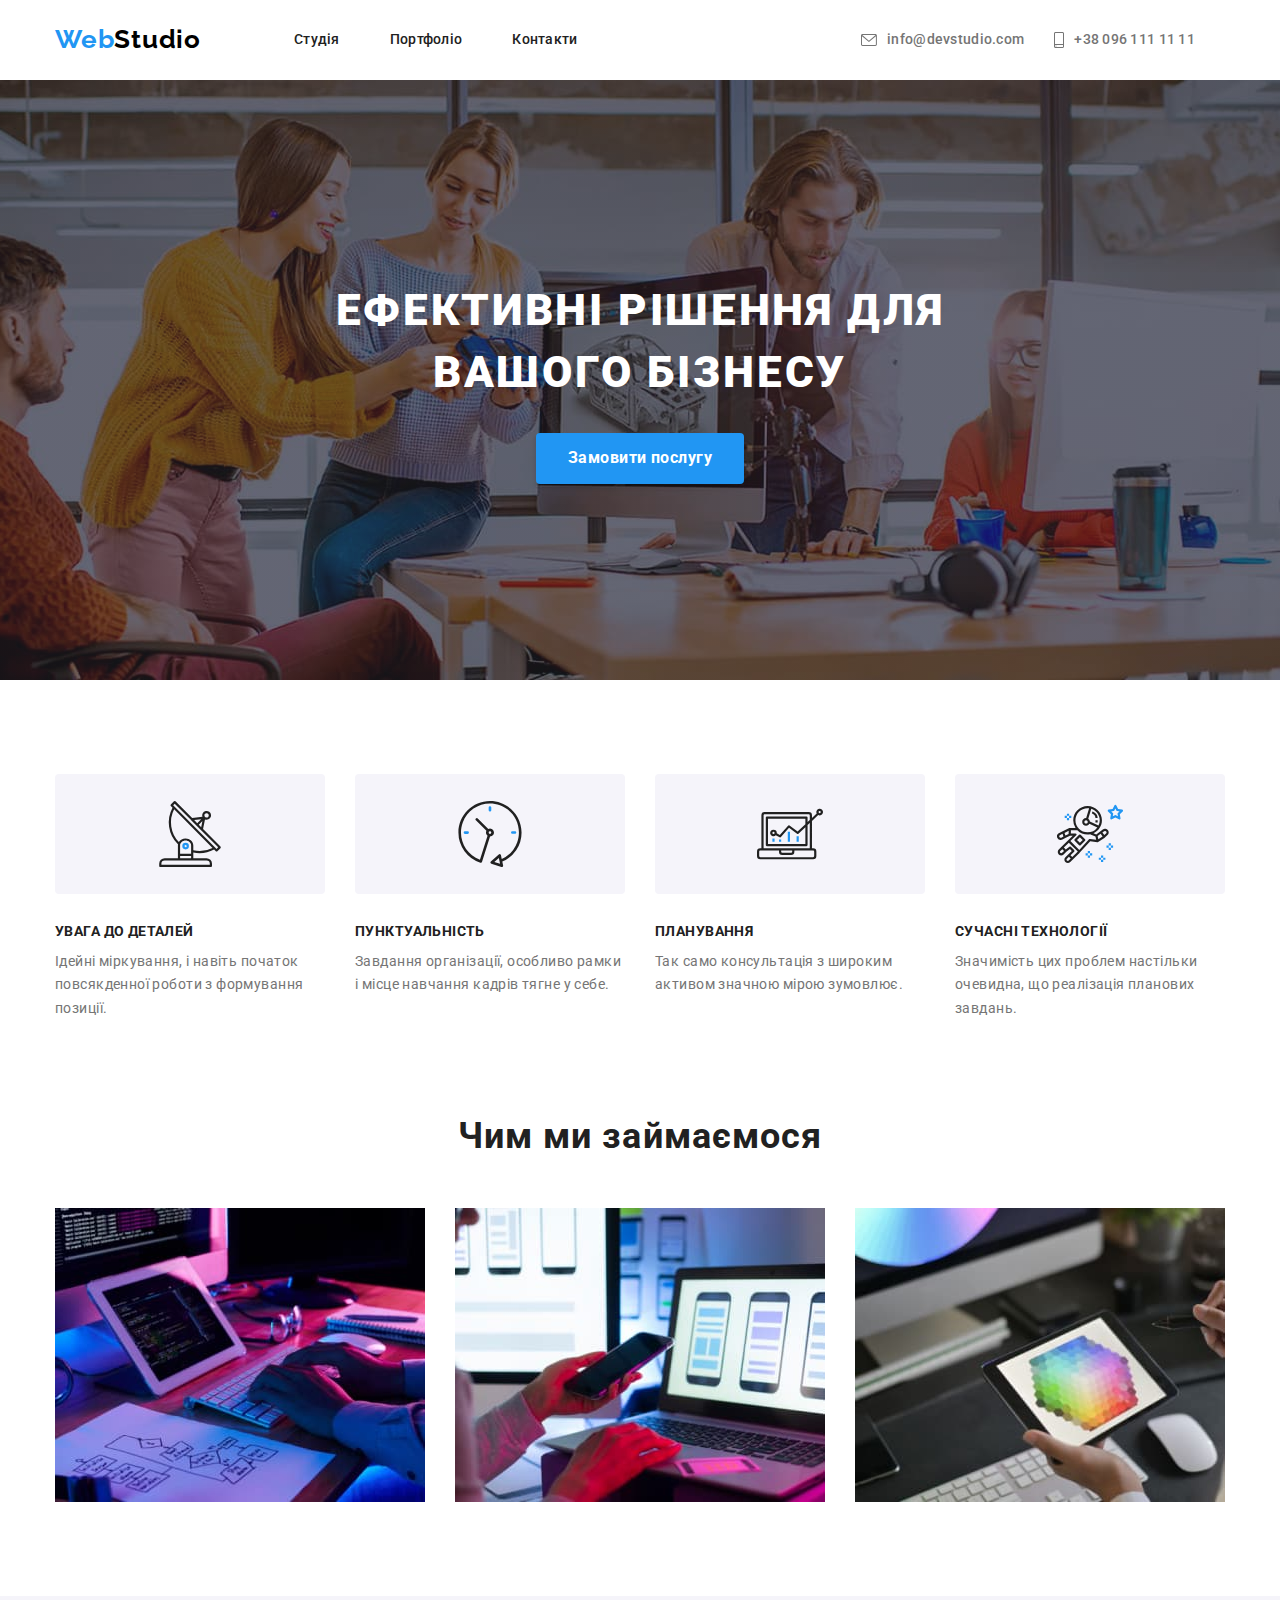
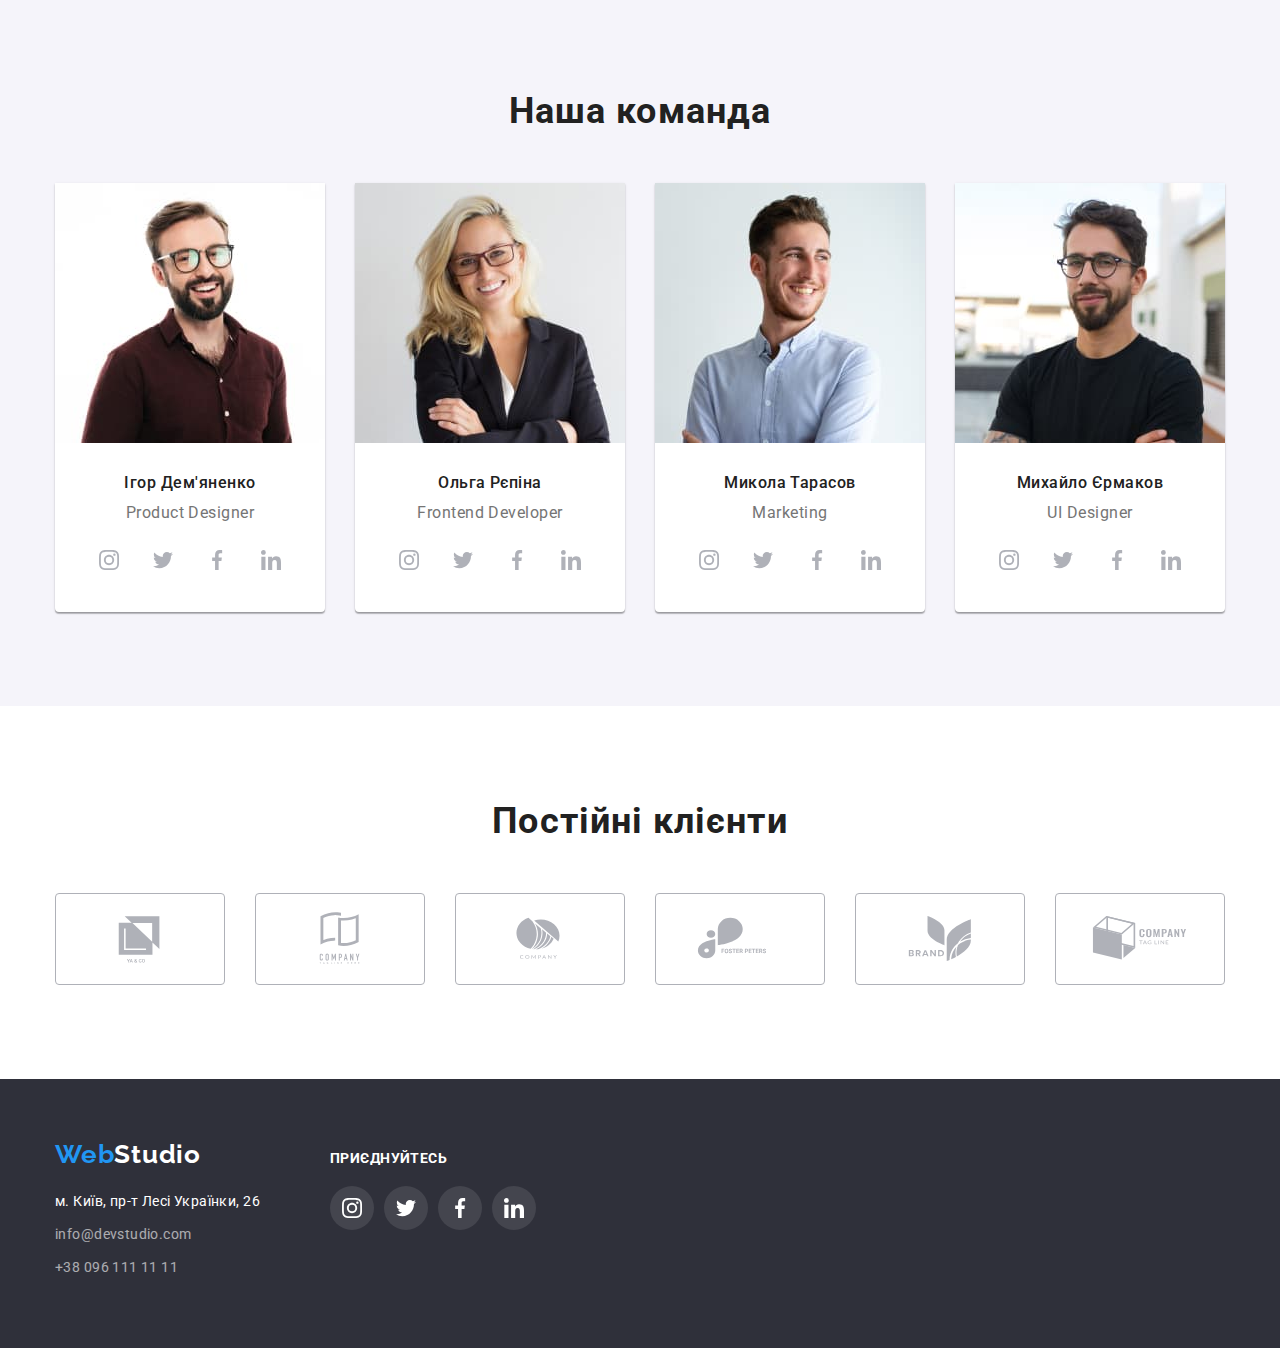
==== index.html @ cdcabca9 "1" ====
<!DOCTYPE html>
<html lang="uk">
  <head>
    <meta charset="UTF-8" />
    <meta http-equiv="X-UA-Compatible" content="IE=edge" />
    <meta name="viewport" content="width=device-width, initial-scale=1.0" />
    <link
      rel="stylesheet"
      href="https://cdnjs.cloudflare.com/ajax/libs/modern-normalize/1.1.0/modern-normalize.min.css"
    />
    <link rel="stylesheet" href="./css/styles.css" />
    <title>WebStudio</title>
    <link rel="preconnect" href="https://fonts.googleapis.com" />
    <link rel="preconnect" href="https://fonts.gstatic.com" crossorigin />
    <link
      href="https://fonts.googleapis.com/css2?family=Raleway:wght@700&family=Roboto:wght@400;500;700;900&display=swap"
      rel="stylesheet"
    />
  </head>
  <body>
    <header>
      <div class="container nav-header">
        <a class="logo logo-header" href="./index.html">Web<span class="logo-studio-header">Studio</span></a>
        <nav>
          <ul class="site-nav">
            <li class="item">
              <a class="link" href="./index.html">Студія</a>
            </li>
            <li class="item">
              <a class="link" href="./portfolio.html">Портфоліо</a>
            </li>
            <li class="item">
              <a class="link" href="#">Контакти</a>
            </li>
          </ul>
        </nav>
        <ul class="link-item">

          <li class="item">
            <a class="link-tel-email" href="#"><svg class="icon-header" width="16" height="12">
              <use href="./images/symbol-defs.svg#envelope"></use>
            </svg>info@devstudio.com</a>
          </li>

          <li class="item">
            <a class="link-tel-email" href="#">
              <svg class="icon-header" width="10" height="16">
                <use href="./images/symbol-defs.svg#smartphone"></use>
              </svg>+38 096 111 11 11
            </a>
          </li>
        </ul>
      </div>
    </header>
    <main>
      <section class="hero-section hero-img">
        <div class="container">
          <h1 class="hero-title">
            Ефективні рішення для <br />
            вашого бізнесу
          </h1>
          <button class="primary-button" type="button">Замовити послугу</button>
        </div>
      </section>

      <section class="section-second">
        <div class="container">
          <h2 class="visually-hidden">Наші переваги</h2>
          <ul class="details">
            <li class="details-item">
              <div class="icon-details">
                <svg class="icon" width="70" height="70">
                  <use href="./images/symbol-defs.svg#antenna"></use>
                </svg>
              </div>
              <h3 class="title">Увага до деталей</h3>
              <p class="about-title">
                Ідейні міркування, і навіть початок повсякденної роботи з формування позиції.
              </p>
            </li>
            <li class="details-item">
              <div class="icon-details">
                <svg class="icon" width="70" height="70">
                  <use href="./images/symbol-defs.svg#clock"></use>
                </svg>
              </div>
              <h3 class="title">Пунктуальність</h3>
              <p class="about-title">
                Завдання організації, особливо рамки і місце навчання кадрів тягне у себе.
              </p>
            </li>
            <li class="details-item">
              <div class="icon-details">
                <svg class="icon" width="70" height="70">
                  <use href="./images/symbol-defs.svg#diagram"></use>
                </svg>
              </div>
              <h3 class="title">Планування</h3>
              <p class="about-title">
                Так само консультація з широким активом значною мірою зумовлює.
              </p>
            </li>
            <li class="details-item">
              <div class="icon-details">
                <svg class="icon" width="70" height="70">
                  <use href="./images/symbol-defs.svg#astronaut"></use>
                </svg>
              </div>
              <h3 class="title">Сучасні технології</h3>
              <p class="about-title">
                Значимість цих проблем настільки очевидна, що реалізація планових завдань.
              </p>
            </li>
          </ul>
        </div>
      </section>

      <section class="section">
        <div class="container">
          <h2 class="secondary-title">Чим ми займаємося</h2>
          <ul class="works">
            <li class="item">
              <img
                src="./images/computer1.jpg"
                alt="Людина працює за комп'ютером"
                width="370"
                height="294"
              />
            </li>
            <li class="item">
              <img
                src="./images/computer2.jpg"
                alt="Людина з телефоном в руках"
                width="370"
                height="294"
              />
            </li>
            <li class="item">
              <img
                src="./images/computer3.jpg"
                alt="Людина з планшетом в руках"
                width="370"
                height="294"
              />
            </li>
          </ul>
        </div>
      </section>

      <section class="section-team section">
        <div class="container">
          <h2 class="secondary-title">Наша команда</h2>
          <ul class="team">
            <li class="section-item">
              <img
                src="./images/igor.jpg"
                alt="Чоловік в окулярах, що посміхається"
                width="270"
                height="260"
              />
              <div class="foto">
                <h3 class="title-img">Ігор Дем'яненко</h3>
                <p class="about-team">Product Designer</p>
                <ul class="icon-social">
                <li class="comand">
                  <a class="link-comand" href="#">
                    <svg class="icon-comand" width="20" height="20">
                      <use href="./images/symbol-defs.svg#instagram"></use>
                    </svg>
                  </a>
                </li>
                <li class="comand">
                  <a class="link-comand" href="#">
                    <svg class="icon-comand" width="20" height="20">
                      <use href="./images/symbol-defs.svg#twitter"></use>
                    </svg>
                  </a>
                </li>
                <li class="comand">
                  <a class="link-comand" href="#">
                    <svg class="icon-comand" width="20" height="20">
                      <use href="./images/symbol-defs.svg#facebook"></use>
                    </svg>
                  </a>
                </li>
                <li class="comand">
                  <a class="link-comand" href="#">
                    <svg class="icon-comand" width="20" height="20">
                      <use href="./images/symbol-defs.svg#linkedin"></use>
                    </svg>
                  </a>
                </li>
              </ul>
              </div>
              
            </li>

            <li class="section-item">
              <img src="./images/olga.jpg" alt="Жінка, що посміхається" width="270" height="260" />
              <div class="foto">
                <h3 class="title-img">Ольга Рєпіна</h3>
                <p class="about-team">Frontend Developer</p>
                <ul class="icon-social">
                <li class="comand">
                  <a class="link-comand" href="#">
                    <svg class="icon-comand" width="20" height="20">
                      <use href="./images/symbol-defs.svg#instagram"></use>
                    </svg>
                  </a>
                </li>
                <li class="comand">
                  <a class="link-comand" href="#">
                    <svg class="icon-comand" width="20" height="20">
                      <use href="./images/symbol-defs.svg#twitter"></use>
                    </svg>
                  </a>
                </li>
                <li class="comand">
                  <a class="link-comand" href="#">
                    <svg class="icon-comand" width="20" height="20">
                      <use href="./images/symbol-defs.svg#facebook"></use>
                    </svg>
                  </a>
                </li>
                <li class="comand">
                  <a class="link-comand" href="#">
                    <svg class="icon-comand" width="20" height="20">
                      <use href="./images/symbol-defs.svg#linkedin"></use>
                    </svg>
                  </a>
                </li>
              </ul>
              </div>
              
            </li>

            <li class="section-item">
              <img src="./images/mukola.jpg" alt="Чоловік з посмішкою" width="270" height="260" />
              <div class="foto">
                <h3 class="title-img">Микола Тарасов</h3>
                <p class="about-team">Marketing</p>
                <ul class="icon-social">
                <li class="comand">
                  <a class="link-comand" href="#">
                    <svg class="icon-comand" width="20" height="20">
                      <use href="./images/symbol-defs.svg#instagram"></use>
                    </svg>
                  </a>
                </li>
                <li class="comand">
                  <a class="link-comand" href="#">
                    <svg class="icon-comand" width="20" height="20">
                      <use href="./images/symbol-defs.svg#twitter"></use>
                    </svg>
                  </a>
                </li>
                <li class="comand">
                  <a class="link-comand" href="#">
                    <svg class="icon-comand" width="20" height="20">
                      <use href="./images/symbol-defs.svg#facebook"></use>
                    </svg>
                  </a>
                </li>
                <li class="comand">
                  <a class="link-comand" href="#">
                    <svg class="icon-comand" width="20" height="20">
                      <use href="./images/symbol-defs.svg#linkedin"></use>
                    </svg>
                  </a>
                </li>
              </ul>
              </div>
              
            </li>

            <li class="section-item">
              <img
                src="./images/muhailo.jpg"
                alt="Чоловік, що посміхається"
                width="270"
                height="260"
              />
              <div class="foto">
                <h3 class="title-img">Михайло Єрмаков</h3>
                <p class="about-team">UI Designer</p>
                <ul class="icon-social">
                <li class="comand">
                  <a class="link-comand" href="#">
                    <svg class="icon-comand" width="20" height="20">
                      <use href="./images/symbol-defs.svg#instagram"></use>
                    </svg>
                  </a>
                </li>
                <li class="comand">
                  <a class="link-comand" href="#">
                    <svg class="icon-comand" width="20" height="20">
                      <use href="./images/symbol-defs.svg#twitter"></use>
                    </svg>
                  </a>
                </li>
                <li class="comand">
                  <a class="link-comand" href="#">
                    <svg class="icon-comand" width="20" height="20">
                      <use href="./images/symbol-defs.svg#facebook"></use>
                    </svg>
                  </a>
                </li>
                <li class="comand">
                  <a class="link-comand" href="#">
                    <svg class="icon-comand" width="20" height="20">
                      <use href="./images/symbol-defs.svg#linkedin"></use>
                    </svg>
                  </a>
                </li>
              </ul>
              </div>
              
            </li>
          </ul>
        </div>
      </section>

      <section class="section-third">
        <div class="container">
          <h2 class="secondary-title">Постійні клієнти</h2>
          <ul class="client">
            <li class="block-client">
              <a class="link-client" href="#">
                 <svg class="icon-client" width="106" height="60">
                  <use href="./images/symbol-defs.svg#logo1"></use>
                </svg>
              </a>
             </li> 
            
            <li class="block-client">
              <a class="link-client" href="#">
                <svg class="icon-client" width="106" height="60">
                  <use href="./images/symbol-defs.svg#logo2">
                  </use>
                </svg>
              </a>
            </li> 

            <li class="block-client">
              <a class="link-client" href="#">
                <svg class="icon-client" width="106" height="60">
                  <use href="./images/symbol-defs.svg#logo3"></use>
                </svg>
              </a>
            </li> 

            <li class="block-client">
              <a class="link-client" href="#">
                <svg class="icon-client" width="106" height="60">
                  <use href="./images/symbol-defs.svg#logo4"></use>
                </svg>
              </a>
            </li> 

            <li class="block-client">
              <a class="link-client" href="#">
                <svg class="icon-client" width="106" height="60">
                  <use href="./images/symbol-defs.svg#logo5"></use>
                </svg>
              </a>
            </li> 

            <li class="block-client">
              <a class="link-client" href="#">
                <svg class="icon-client" width="106" height="60">
                  <use href="./images/symbol-defs.svg#logo6"></use>
                </svg>
              </a>
            </li>
          </ul>

        </div>
      </section>
    
    </main>

    <footer class="footer">
      <div class="container block-footer">
        <div>
          <a class="logo logo-footer" href="./index.html"
          >Web<span class="logo-footer-studio">Studio</span></a>
         <address>
          <ul>
            <li class="address-item">
              <a
                class="address"
                href="https://goo.gl/maps/CPtrU1FHBa2aNyZL9"
                target="_blank"
                rel="noopener noreferrer nofollow"
                >м. Київ, пр-т Лесі Українки, 26
              </a>
            </li>
            <li class="address-item"><a class="address-contact" href="#">info@devstudio.com</a></li>
            <li class="address-item"><a class="address-contact" href="#">+38 096 111 11 11</a></li>
          </ul>
        </address>
        </div>

        <div class="social-footer">
          <h3 class="title-footer">Приєднуйтесь</h3>
          <ul class="footer-social">
            <li class="li-footer">
              <a class="link-footer" href="#">
                <svg class="icon-footer" width="20" height="20">
                  <use href="./images/symbol-defs.svg#instagram"></use>
                </svg>
              </a>
            </li>

            <li class="li-footer">
              <a class="link-footer" href="#">
                <svg class="icon-footer" width="20" height="20">
                  <use href="./images/symbol-defs.svg#twitter"></use>
                </svg>
              </a>
            </li>
            
            <li class="li-footer">
              <a class="link-footer" href="#">
                <svg class="icon-footer" width="20" height="20">
                  <use href="./images/symbol-defs.svg#facebook"></use>
                </svg>
              </a>
            </li>

            <li class="li-footer">
              <a class="link-footer" href="#">
                <svg class="icon-footer" width="20" height="20">
                  <use href="./images/symbol-defs.svg#linkedin"></use>
                </svg>
              </a>
            </li>   
          </ul>
        </div>
      </div>

    </footer>
  </body>
</html>
---- css/styles.css ----
:root {
  --color-primary: #212121;
  --color-brand: #757575;
  --color-accent: #2f303a;
  --color-inverted: #2196f3;
  --color-white: #fff;
  --color-background: #fff;
  --color-secondary: #f5f4fa;
  --color-text: #000000;
  --color-img-background: #c4c4c4;
}

body {
  color: var(--color-primary);
  font-family: 'Roboto', sans-serif;
  background-color: var(--color-background);
  font-size: 14px;
  letter-spacing: 0.03em;
}

h1,
h2,
h3,
h4,
h5,
h6,
p {
  margin: 0;
  padding: 0;
}

img {
  display: block;
  max-width: 100%;
  height: auto;
}
.container {
  margin-left: auto;
  margin-right: auto;
  width: 1200px;
  padding-left: 15px;
  padding-right: 15px;
  /*outline: 2px solid tomato;*/
}

.logo {
  display: inline-block;
  color: var(--color-inverted);
  font-family: 'Raleway';
  text-decoration: none;
  font-size: 26px;
  line-height: 1.2;
  font-weight: 700;
  letter-spacing: 0.03em;
}

.logo-header {
  padding: 24px 0px 0px 0px;
  margin-bottom: 25px;
  margin-right: 93px;
}

.logo-studio-header {
  color: var(--color-text);
}

.logo-footer-studio {
  color: var(--color-white);
}

/*NAV-HEADER*/
.nav-header {
  display: flex;
  align-items: center;
}

/*SINE-NAV*/
.site-nav {
  display: flex;
}

.site-nav .item {
  /*outline: 1px solid red;*/
  margin-right: 50px;
}

.site-nav .item:last-child {
  margin-right: 0;
}

.site-nav .link,
.link-item .link-tel-email {
  display: flex;
  align-items: center;
  padding-top: 32px;
  padding-bottom: 32px;
}

.icon-header {
  margin-right: 10px;
  fill: var(--color-brand);
}

.icon-header:hover,
.icon-header:focus {
  fill: currentColor;
}

.header-icon-tel {
  display: flex;
  /*outline: 1px solid red;*/
  margin: auto 10px auto 30px;
}

ul {
  list-style-type: none;
  margin: 0;
  padding: 0;
}

.link {
  color: var(--color-primary);
  font-family: inherit;
  text-decoration: none;
  font-size: 14px;
  line-height: 1.1;
  font-weight: 500;
  letter-spacing: 0.02em;
}

.link:hover {
  color: var(--color-inverted);
}

.link:focus {
  color: var(--color-inverted);
}

.link-item {
  display: flex;
  margin-left: auto;
}

.link-item .item:last-child {
  margin-left: 0px;
}

.link-tel-email {
  margin-right: 30px;
  color: var(--color-brand);
  font-size: 14px;
  text-decoration: none;
  line-height: 1.1;
  font-weight: 500;
  letter-spacing: 0.02em;

  /*outline: 1px solid red;*/
}

.link-tel-email:hover {
  color: var(--color-inverted);
  fill: var(--color-inverted);
}

.link-tel-email:focus {
  color: var(--color-inverted);
  fill: var(--color-inverted);
}

.visually-hidden {
  position: absolute;
  white-space: nowrap;
  width: 1px;
  height: 1px;
  overflow: hidden;
  border: 0;
  padding: 0;
  clip: rect(0 0 0 0);
  clip-path: inset(50%);
  margin: -1px;
}

.hero-title {
  color: var(--color-white);
  text-transform: uppercase;
  font-size: 44px;
  line-height: 1.4;
  font-weight: 900;
  letter-spacing: 0.06em;
  margin-top: 0;
  margin-bottom: 30px;
}

.secondary-title {
  color: var(--color-primary);
  font-size: 36px;
  line-height: 1.2;
  font-weight: 700;
  letter-spacing: 0.03em;
  text-align: center;
  margin-bottom: 50px;
}

/*details*/

.details {
  display: flex;
}

.details-item {
  width: 270px;
  margin-right: 30px;
}

.details-item:last-child {
  margin-right: 0;
}

/*icon-details*/

.icon-details {
  display: flex;
  justify-content: center;
  align-items: center;
  /* outline: 1px solid red;*/
  width: 270px;
  height: 120px;
  margin-bottom: 30px;
  background-color: var(--color-secondary);
  padding: 25px 102px;
  border-radius: 4px;
}

/*works*/

.works {
  display: flex;
  align-items: center;
}

.works .item {
  margin-right: 30px;
}

.works .item:last-child {
  margin-right: 0;
}

.title {
  margin-bottom: 10px;
  color: var(--color-primary);
  text-transform: uppercase;
  font-size: 14px;
  line-height: 1.1;
  font-weight: 700;
  letter-spacing: 0.03em;
}

.title-img {
  color: var(--color-primary);
  font-size: 16px;
  line-height: 1.2;
  font-weight: 500;
  letter-spacing: 0.03em;
  margin-bottom: 10px;
}

.title-img-two {
  color: var(--color-primary);
  font-size: 18px;
  line-height: 2;
  font-weight: 700;
  letter-spacing: 0.06em;
  margin-bottom: 4px;
}

.item-img {
  display: block;
  padding-top: 20px;
  padding-bottom: 20px;
  padding-right: 24px;
  padding-left: 24px;
}
.section {
  padding-top: 94px;
  padding-bottom: 94px;
  /*outline: 2px solid red;*/
}

.section-second {
  padding-top: 94px;
  padding-bottom: 0;
  /*outline: 2px solid red;*/
}

.section-third {
  padding-top: 94px;
  padding-bottom: 94px;
}

/*team*/

.team {
  display: flex;
  align-items: center;
}

.foto {
  display: block;
  padding: 30px 32px;
  text-align: center;
}

.section-item {
  margin-right: 30px;
  background: var(--color-background);
  box-shadow: 0px 1px 3px rgba(0, 0, 0, 0.12), 0px 1px 1px rgba(0, 0, 0, 0.14),
    0px 2px 1px rgba(0, 0, 0, 0.2);
  border-radius: 0px 0px 4px 4px;
}

.section-item:last-child {
  margin-right: 0;
}

.about-title {
  color: var(--color-brand);
  font-size: 14px;
  line-height: 1.7;
  letter-spacing: 0.03em;
}

.about-team {
  color: var(--color-brand);
  font-size: 16px;
  line-height: 1.2;
  letter-spacing: 0.03em;
  margin-bottom: 16px;
}

.about-portfolio {
  color: var(--color-brand);
  font-size: 16px;
  line-height: 1.9;
  letter-spacing: 0.03em;
}

.hero-section {
  padding-top: 200px;
  padding-bottom: 200px;
  background-color: var(--color-img-background);
  text-align: center;
  /*outline: 2px solid red;*/
}

.hero-img {
  height: 600px;
  max-width: 1600px;
  margin-left: auto;
  margin-right: auto;
  background-image: linear-gradient(to right, rgba(47, 48, 58, 0.4), rgba(47, 48, 58, 0.4)),
    url('../images/people.jpg');
  background-repeat: no-repeat;
  background-size: cover;
  background-position: center;
}

.section-team {
  background-color: var(--color-secondary);
}

/*icon-social*/

.icon-social {
  display: flex;
  justify-content: space-between;
  /*outline: 1px solid red;*/
}

.comand {
  width: 44px;
  height: 44px;
}

.link-comand {
  display: flex;
  justify-content: center;
  align-items: center;
  width: 100%;
  height: 100%;
  color: rgba(175, 177, 184, 1);
}

.link-comand:focus,
.link-comand:hover {
  background-color: var(--color-inverted);
  border-radius: 50%;
  color: var(--color-white);
}

.icon-comand {
  fill: currentColor;
}

/*icon-client*/

.client {
  display: flex;
  justify-content: space-between;
}

.logo-company {
  fill: rgba(175, 177, 184, 1);
}

.link-client {
  display: flex;
  justify-content: center;
  align-items: center;
  width: 170px;
  height: 92px;
  border: 1px solid #afb1b8;
  border-radius: 4px;
  color: rgba(175, 177, 184, 1);
}

.link-client:hover,
.link-client:focus {
  border: 1px solid var(--color-inverted);
  color: var(--color-inverted);
}

.icon-client {
  fill: currentColor;
}

.icon-client:hover {
  fill: var(--color-inverted);
}

/*footer*/

.footer {
  justify-content: flex-start;
  padding-top: 60px;
  padding-bottom: 60px;
  background-color: var(--color-accent);
  color: var(--color-white);
  font-size: 14px;
  line-height: 1.7;
}

.logo-footer {
  margin-bottom: 20px;
}
.address {
  color: var(--color-white);
  font-style: normal;
  text-decoration: none;
  font-size: 14px;
  line-height: 1.7;
}

.address-item {
  margin-bottom: 9px;
}
.address:hover {
  color: var(--color-inverted);
}

.address:focus {
  color: var(--color-inverted);
}

.address-contact {
  color: var(--color-white);
  font-style: normal;
  text-decoration: none;
  font-size: 14px;
  line-height: 1.7;
  opacity: 60%;
}

.address-contact:hover {
  color: var(--color-inverted);
}

.address-contact:focus {
  color: var(--color-inverted);
}

.title-footer {
  margin-bottom: 20px;
  color: var(--color-white);
  text-transform: uppercase;
  font-size: 14px;
  line-height: 1.1;
  font-weight: 700;
  letter-spacing: 0.03em;
}

.block-footer {
  display: flex;
  align-items: baseline;
}
.social-footer {
  margin-left: 70px;
}

.footer-social {
  display: flex;
  justify-content: flex-start;
  /*outline: 1px solid red;*/
}

/*icon-footer*/

.li-footer {
  margin-right: 10px;
  width: 44px;
  height: 44px;
}

.li-footer:last-child {
  margin-right: 0px;
}

.link-footer {
  display: flex;
  justify-content: center;
  align-items: center;
  width: 100%;
  height: 100%;
  background: rgba(255, 255, 255, 0.1);
  border-radius: 50%;
  color: var(--color-white);
}

.link-footer:hover,
.link-footer:focus {
  background-color: var(--color-inverted);
  border-radius: 50%;
}

.icon-footer {
  fill: currentColor;
}

/* Button */
.primary-button {
  color: var(--color-white);
  font-family: inherit;
  font-size: 16px;
  line-height: 1.9;
  font-weight: 700;
  background-color: var(--color-inverted);
  border: 0;
  cursor: pointer;
  letter-spacing: 0.03em;
  display: inline-block;
  padding: 10px 32px;
  text-align: center;
  border-radius: 4px;
  min-width: 152px;
  box-shadow: 0px 4px 4px rgba(0, 0, 0, 0.15);
}

.primary-button:hover {
  background-color: #0789f3;
}

.primary-button:focus {
  background-color: #0789f3;
}

.button {
  color: var(--color-primary);
  font-family: inherit;
  font-size: 16px;
  line-height: 1.6;
  font-weight: 500;
  background-color: var(--color-secondary);
  border: 0;
  border-radius: 4px;
  cursor: pointer;
  letter-spacing: 0.03em;
  display: inline-block;
  padding: 6px 22px;
  text-align: center;
  border-radius: 4px;
  min-width: 73px;
}

.button:hover {
  color: var(--color-white);
  background-color: var(--color-inverted);
  box-shadow: 0px 3px 1px rgba(0, 0, 0, 0.1), 0px 1px 2px rgba(0, 0, 0, 0.08),
    0px 2px 2px rgba(0, 0, 0, 0.12);
}

.button:focus {
  color: var(--color-white);
  background-color: var(--color-inverted);
}

/*Header portfolio*/
.header {
  border: 1px solid transparent;
  border-bottom: 1px solid #ececec;
}

/*Portfolio*/
.ul-buttom {
  display: flex;
  align-items: center;
  margin-bottom: 50px;
  justify-content: center;
}

.buttom-item {
  margin-right: 8px;
}

.buttom-item:last-child {
  margin-right: 0;
}

.portfolio {
  display: flex;
  flex-wrap: wrap;
  margin: 0;
  padding: 0;
  margin-right: -30px;
}

.portfolio .item {
  border: 1px solid #eee;
  flex-basis: calc(100% / 3 - 30px);
  margin-right: 30px;
  margin-bottom: 30px;
}

.portfolio .item:nth-last-child(-n + 3) {
  margin-bottom: 0px;
}

.link-card {
  text-decoration: none;
}

.card-item:hover {
  box-shadow: 0px 1px 1px rgba(0, 0, 0, 0.12), 0px 4px 4px rgba(0, 0, 0, 0.06),
    1px 4px 6px rgba(0, 0, 0, 0.16);
}
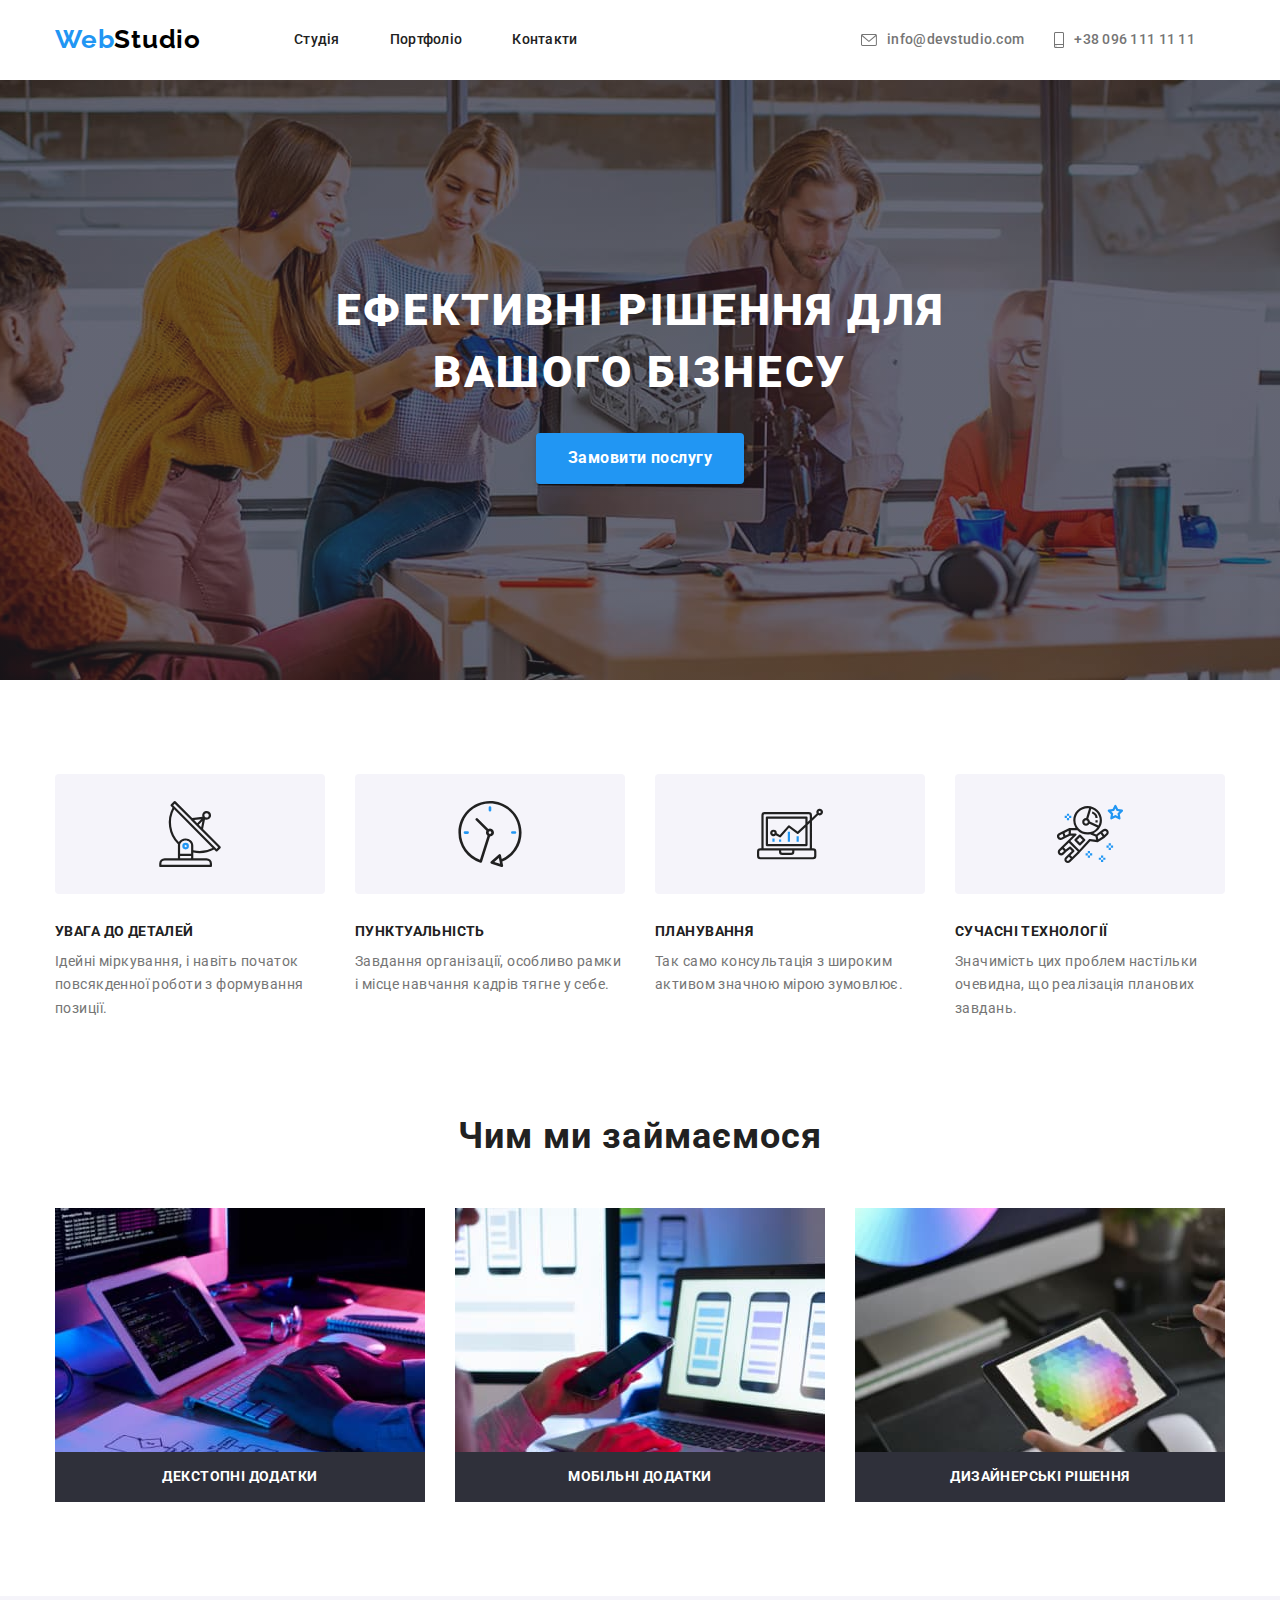
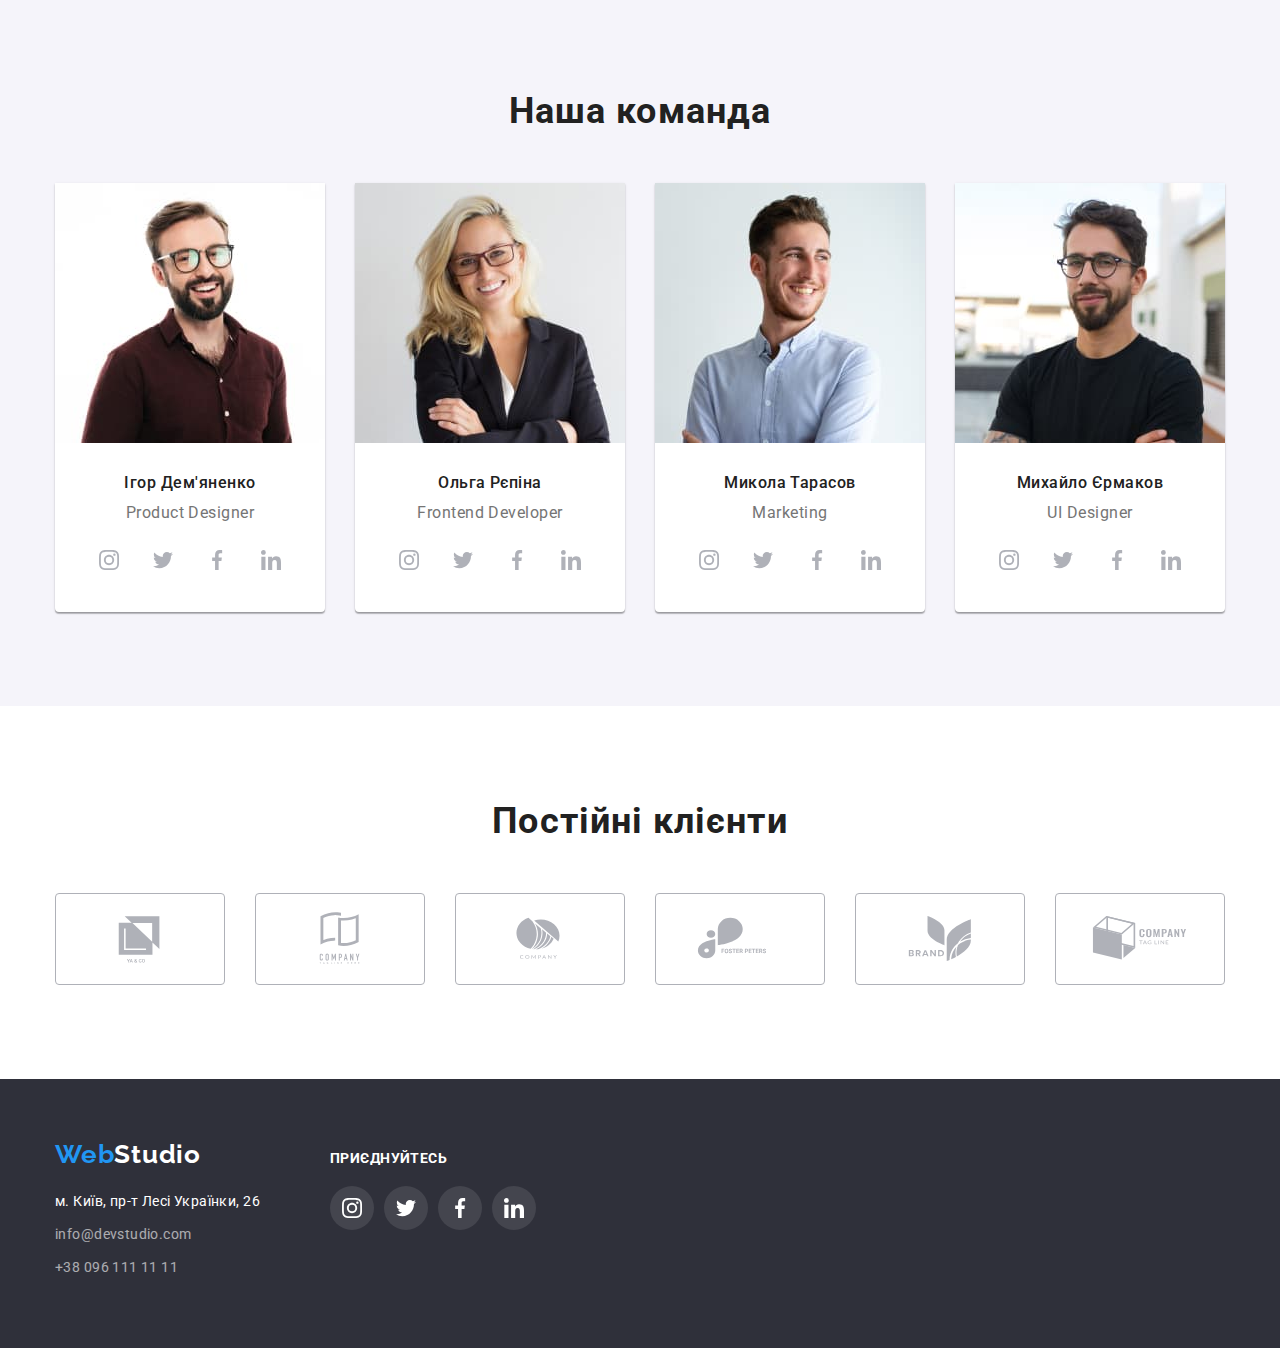
==== commit ee0ead68: "5" ====
--- a/index.html
+++ b/index.html
@@ -119,29 +119,38 @@
         <div class="container">
           <h2 class="secondary-title">Чим ми займаємося</h2>
           <ul class="works">
-            <li class="item">
+            <li class="item item-text">
               <img
                 src="./images/computer1.jpg"
                 alt="Людина працює за комп'ютером"
                 width="370"
                 height="294"
               />
-            </li>
-            <li class="item">
+              <div class="img-text">
+                <h3 class="text">Декстопні додатки</h3>
+              </div>
+            </li>
+            <li class="item item-text">
               <img
                 src="./images/computer2.jpg"
                 alt="Людина з телефоном в руках"
                 width="370"
                 height="294"
               />
-            </li>
-            <li class="item">
+              <div class="img-text">
+                <h3 class="text">Мобільні додатки</h3>
+              </div>
+            </li>
+            <li class="item item-text ">
               <img
                 src="./images/computer3.jpg"
                 alt="Людина з планшетом в руках"
                 width="370"
                 height="294"
               />
+              <div class="img-text">
+                <h3 class="text">Дизайнерські рішення</h3>
+              </div>
             </li>
           </ul>
         </div>
--- a/css/styles.css
+++ b/css/styles.css
@@ -99,6 +99,7 @@
 .icon-header {
   margin-right: 10px;
   fill: var(--color-brand);
+  transition: fill 250ms cubic-bezier(0.4, 0, 0.2, 1);
 }
 
 .icon-header:hover,
@@ -119,6 +120,7 @@
 }
 
 .link {
+  position: relative;
   color: var(--color-primary);
   font-family: inherit;
   text-decoration: none;
@@ -126,12 +128,35 @@
   line-height: 1.1;
   font-weight: 500;
   letter-spacing: 0.02em;
+  transition: color 250ms cubic-bezier(0.4, 0, 0.2, 1);
+}
+
+.link::after {
+  content: '';
+  position: absolute;
+  left: 0;
+  bottom: 0;
+
+  display: block;
+  width: 100%;
+  height: 4px;
+  border-radius: 2px;
+
+  background-color: var(--color-inverted);
+  opacity: 0;
+  transition: opacity 250ms cubic-bezier(0.4, 0, 0.2, 1);
+}
+
+.link:hover::after {
+  opacity: 1;
+}
+.link:focus::after {
+  opacity: 1;
 }
 
 .link:hover {
   color: var(--color-inverted);
 }
-
 .link:focus {
   color: var(--color-inverted);
 }
@@ -153,6 +178,7 @@
   line-height: 1.1;
   font-weight: 500;
   letter-spacing: 0.02em;
+  transition: color 250ms cubic-bezier(0.4, 0, 0.2, 1), fill 250ms cubic-bezier(0.4, 0, 0.2, 1);
 
   /*outline: 1px solid red;*/
 }
@@ -256,6 +282,32 @@
   letter-spacing: 0.03em;
 }
 
+.item-text {
+  position: relative;
+}
+
+.img-text {
+  position: absolute;
+  bottom: 0;
+  left: 0;
+  width: 100%;
+  height: 50px;
+  display: flex;
+  justify-content: center;
+  align-items: center;
+  background-color: #2f303a;
+
+}
+
+.text {
+  color: var(--color-white);
+  text-transform: uppercase;
+  font-size: 14px;
+  line-height: 1.1;
+  font-weight: 700;
+  letter-spacing: 0.03em;
+}
+
 .title-img {
   color: var(--color-primary);
   font-size: 16px;
@@ -264,6 +316,8 @@
   letter-spacing: 0.03em;
   margin-bottom: 10px;
 }
+
+
 
 .title-img-two {
   color: var(--color-primary);
@@ -389,6 +443,8 @@
   width: 100%;
   height: 100%;
   color: rgba(175, 177, 184, 1);
+  transition: background-color 250ms cubic-bezier(0.4, 0, 0.2, 1),
+    color 250ms cubic-bezier(0.4, 0, 0.2, 1), border-radius 250ms cubic-bezier(0.4, 0, 0.2, 1);
 }
 
 .link-comand:focus,
@@ -422,6 +478,7 @@
   border: 1px solid #afb1b8;
   border-radius: 4px;
   color: rgba(175, 177, 184, 1);
+  transition: color 250ms cubic-bezier(0.4, 0, 0.2, 1), border 250ms cubic-bezier(0.4, 0, 0.2, 1);
 }
 
 .link-client:hover,
@@ -459,6 +516,7 @@
   text-decoration: none;
   font-size: 14px;
   line-height: 1.7;
+  transition: color 250ms cubic-bezier(0.4, 0, 0.2, 1);
 }
 
 .address-item {
@@ -479,6 +537,7 @@
   font-size: 14px;
   line-height: 1.7;
   opacity: 60%;
+  transition: color 250ms cubic-bezier(0.4, 0, 0.2, 1);
 }
 
 .address-contact:hover {
@@ -534,6 +593,8 @@
   background: rgba(255, 255, 255, 0.1);
   border-radius: 50%;
   color: var(--color-white);
+  transition: background-color 250ms cubic-bezier(0.4, 0, 0.2, 1),
+    border-radius 250ms cubic-bezier(0.4, 0, 0.2, 1);
 }
 
 .link-footer:hover,
@@ -563,6 +624,7 @@
   border-radius: 4px;
   min-width: 152px;
   box-shadow: 0px 4px 4px rgba(0, 0, 0, 0.15);
+  transition: background-color 250ms cubic-bezier(0.4, 0, 0.2, 1);
 }
 
 .primary-button:hover {
@@ -589,6 +651,9 @@
   text-align: center;
   border-radius: 4px;
   min-width: 73px;
+  transition: color 250ms cubic-bezier(0.4, 0, 0.2, 1),
+    background-color 250ms cubic-bezier(0.4, 0, 0.2, 1),
+    box-shadow 250ms cubic-bezier(0.4, 0, 0.2, 1);
 }
 
 .button:hover {
@@ -645,7 +710,31 @@
 }
 
 .link-card {
+  position: relative;
+  display: block;
   text-decoration: none;
+}
+
+.overlay {
+ display: block;
+ position: absolute;
+ top: 0;
+ left: 0;
+ width: 100%;
+ height: 100%;
+ background-color: var(--color-inverted);
+
+ opacity: 0;
+ transform: translateY(100%);
+}
+
+.overlay:hover {
+  opacity: 1;
+  transform: translateY(0);
+}
+
+.card-item {
+  transition: box-shadow 250ms cubic-bezier(0.4, 0, 0.2, 1);
 }
 
 .card-item:hover {
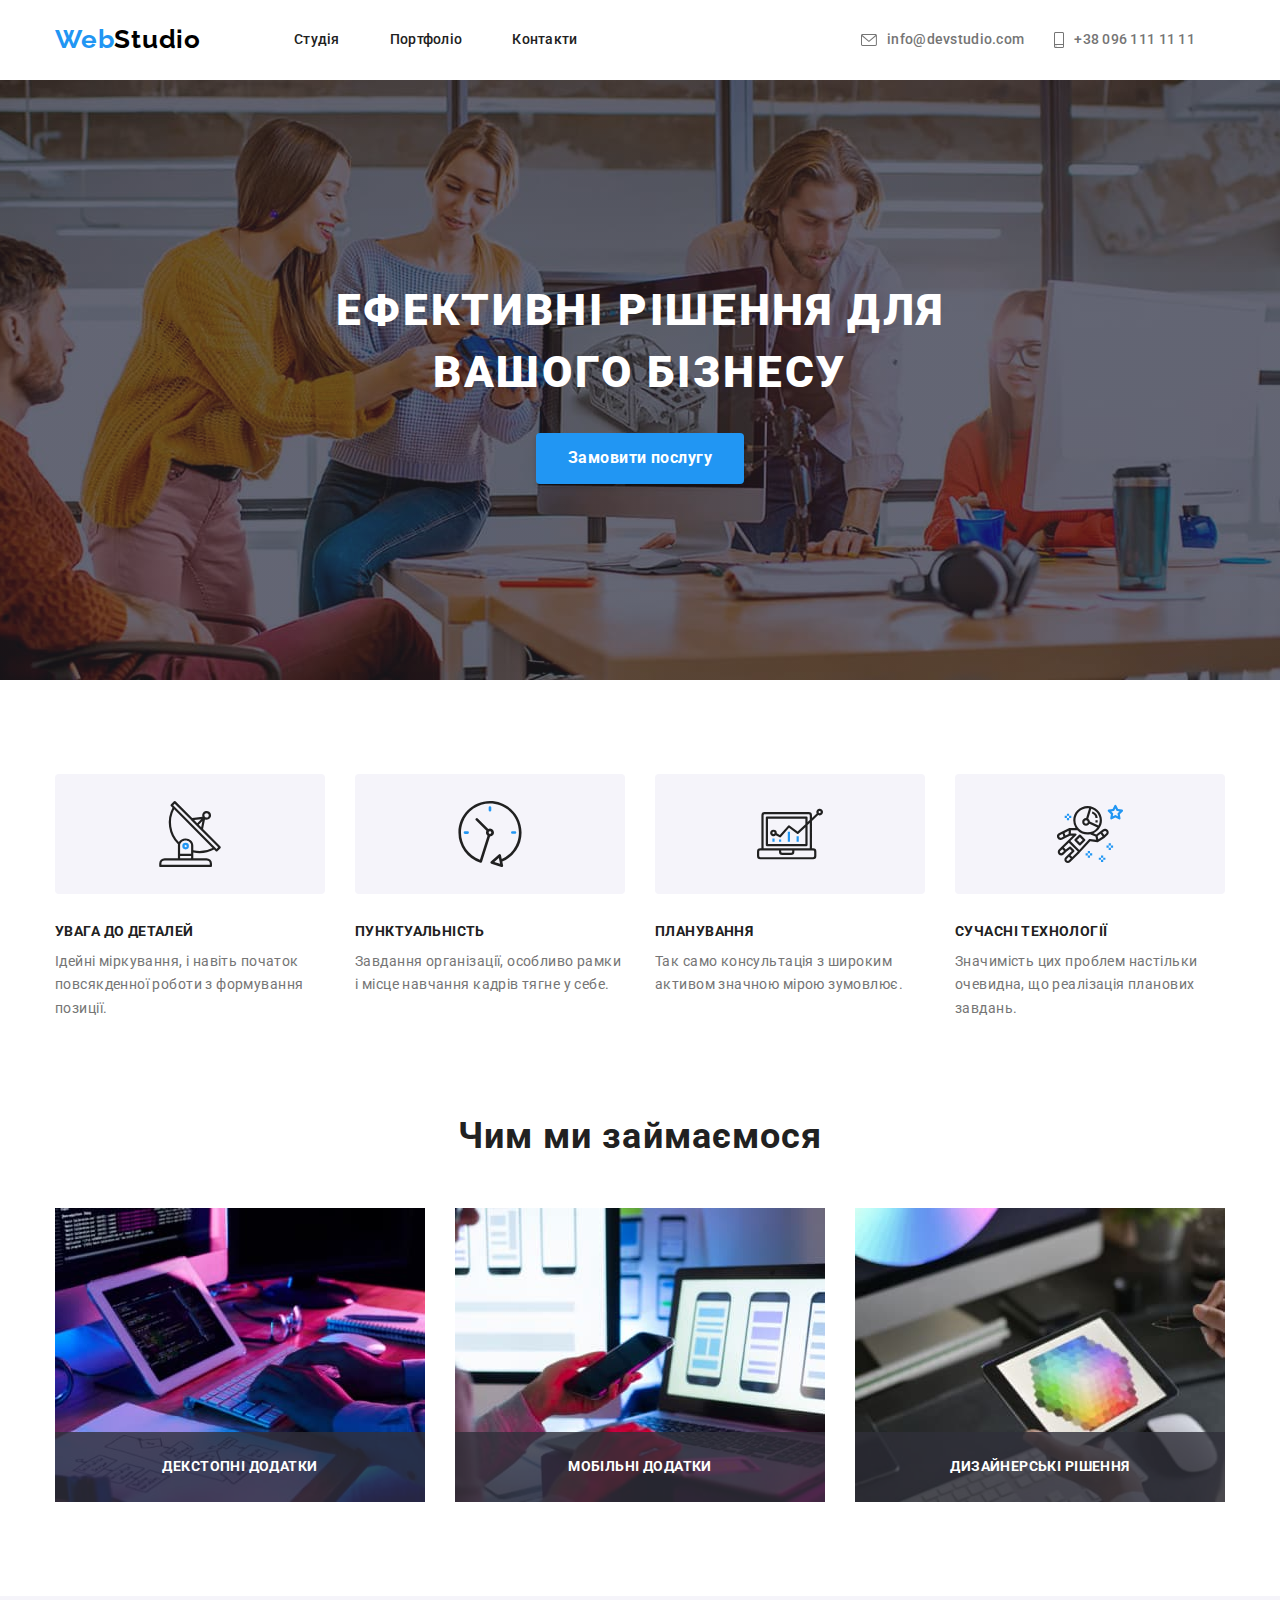
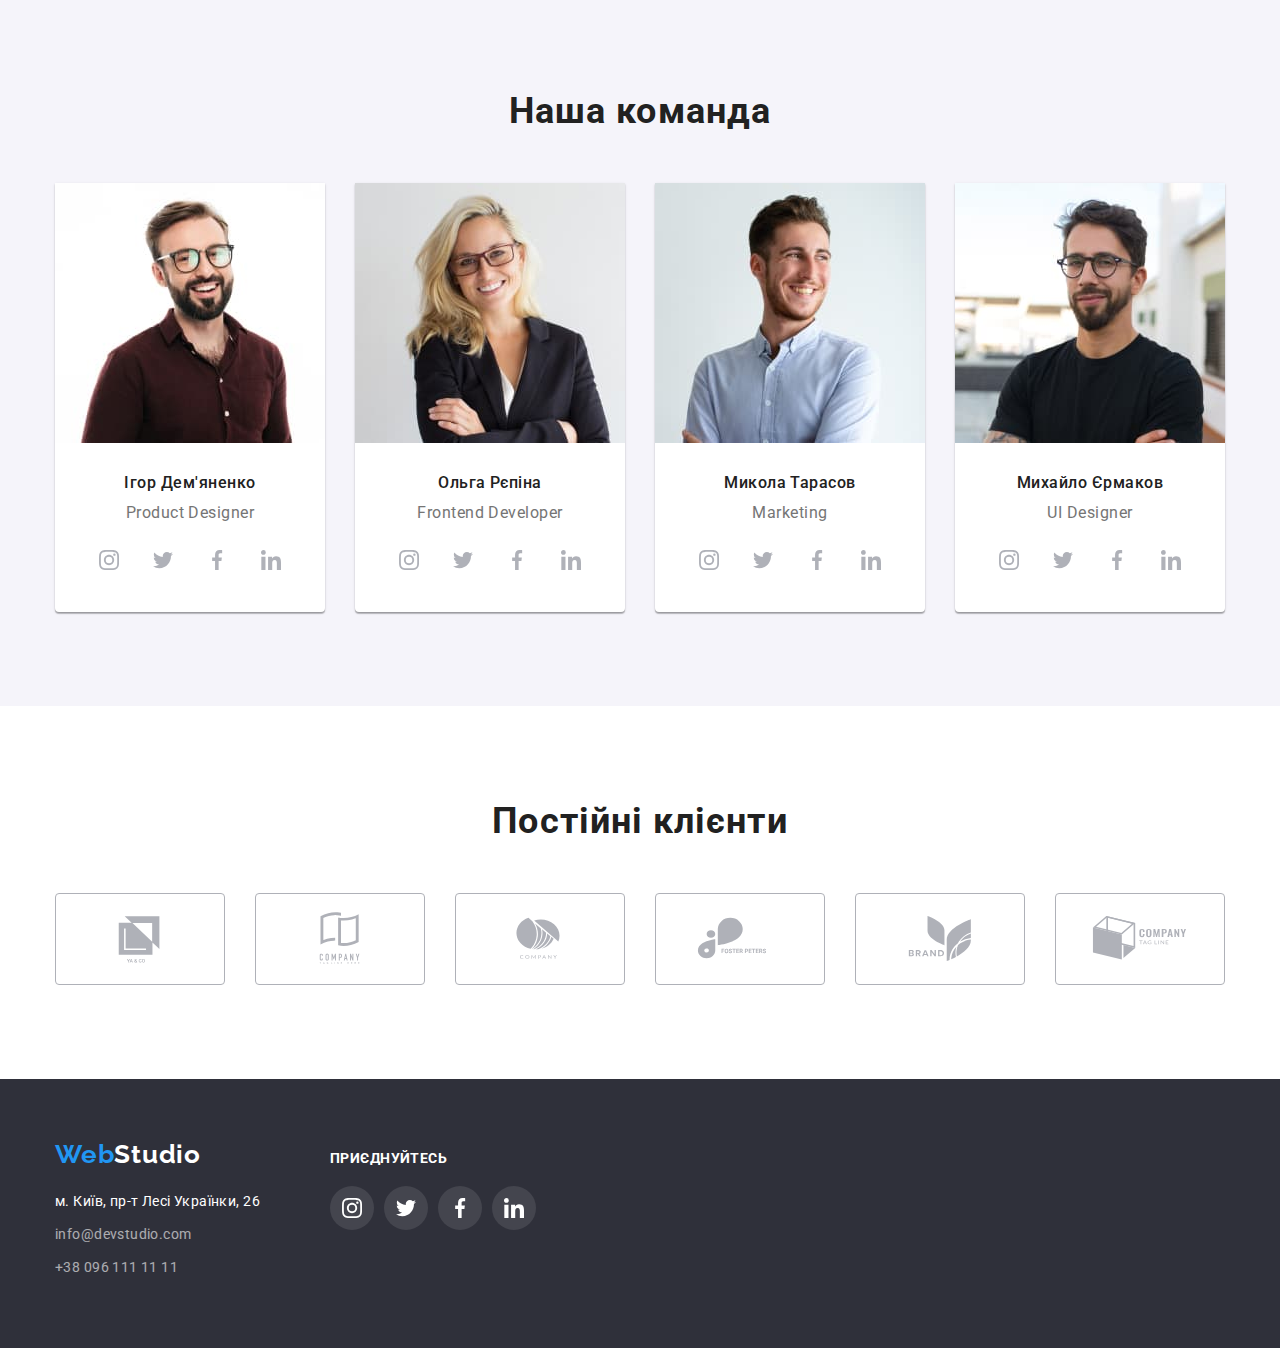
==== commit 9d51c575: "button-modal" ====
--- a/index.html
+++ b/index.html
@@ -20,7 +20,9 @@
   <body>
     <header>
       <div class="container nav-header">
-        <a class="logo logo-header" href="./index.html">Web<span class="logo-studio-header">Studio</span></a>
+        <a class="logo logo-header" href="./index.html"
+          >Web<span class="logo-studio-header">Studio</span></a
+        >
         <nav>
           <ul class="site-nav">
             <li class="item">
@@ -35,18 +37,21 @@
           </ul>
         </nav>
         <ul class="link-item">
-
           <li class="item">
-            <a class="link-tel-email" href="#"><svg class="icon-header" width="16" height="12">
-              <use href="./images/symbol-defs.svg#envelope"></use>
-            </svg>info@devstudio.com</a>
+            <a class="link-tel-email" href="#"
+              ><svg class="icon-header" width="16" height="12">
+                <use href="./images/symbol-defs.svg#envelope"></use>
+              </svg>
+              info@devstudio.com</a
+            >
           </li>
 
           <li class="item">
             <a class="link-tel-email" href="#">
               <svg class="icon-header" width="10" height="16">
                 <use href="./images/symbol-defs.svg#smartphone"></use>
-              </svg>+38 096 111 11 11
+              </svg>
+              +38 096 111 11 11
             </a>
           </li>
         </ul>
@@ -59,7 +64,7 @@
             Ефективні рішення для <br />
             вашого бізнесу
           </h1>
-          <button class="primary-button" type="button">Замовити послугу</button>
+          <button class="primary-button" type="button" data-modal-open>Замовити послугу</button>
         </div>
       </section>
 
@@ -141,7 +146,7 @@
                 <h3 class="text">Мобільні додатки</h3>
               </div>
             </li>
-            <li class="item item-text ">
+            <li class="item item-text">
               <img
                 src="./images/computer3.jpg"
                 alt="Людина з планшетом в руках"
@@ -171,37 +176,36 @@
                 <h3 class="title-img">Ігор Дем'яненко</h3>
                 <p class="about-team">Product Designer</p>
                 <ul class="icon-social">
-                <li class="comand">
-                  <a class="link-comand" href="#">
-                    <svg class="icon-comand" width="20" height="20">
-                      <use href="./images/symbol-defs.svg#instagram"></use>
-                    </svg>
-                  </a>
-                </li>
-                <li class="comand">
-                  <a class="link-comand" href="#">
-                    <svg class="icon-comand" width="20" height="20">
-                      <use href="./images/symbol-defs.svg#twitter"></use>
-                    </svg>
-                  </a>
-                </li>
-                <li class="comand">
-                  <a class="link-comand" href="#">
-                    <svg class="icon-comand" width="20" height="20">
-                      <use href="./images/symbol-defs.svg#facebook"></use>
-                    </svg>
-                  </a>
-                </li>
-                <li class="comand">
-                  <a class="link-comand" href="#">
-                    <svg class="icon-comand" width="20" height="20">
-                      <use href="./images/symbol-defs.svg#linkedin"></use>
-                    </svg>
-                  </a>
-                </li>
-              </ul>
-              </div>
-              
+                  <li class="comand">
+                    <a class="link-comand" href="#">
+                      <svg class="icon-comand" width="20" height="20">
+                        <use href="./images/symbol-defs.svg#instagram"></use>
+                      </svg>
+                    </a>
+                  </li>
+                  <li class="comand">
+                    <a class="link-comand" href="#">
+                      <svg class="icon-comand" width="20" height="20">
+                        <use href="./images/symbol-defs.svg#twitter"></use>
+                      </svg>
+                    </a>
+                  </li>
+                  <li class="comand">
+                    <a class="link-comand" href="#">
+                      <svg class="icon-comand" width="20" height="20">
+                        <use href="./images/symbol-defs.svg#facebook"></use>
+                      </svg>
+                    </a>
+                  </li>
+                  <li class="comand">
+                    <a class="link-comand" href="#">
+                      <svg class="icon-comand" width="20" height="20">
+                        <use href="./images/symbol-defs.svg#linkedin"></use>
+                      </svg>
+                    </a>
+                  </li>
+                </ul>
+              </div>
             </li>
 
             <li class="section-item">
@@ -210,37 +214,36 @@
                 <h3 class="title-img">Ольга Рєпіна</h3>
                 <p class="about-team">Frontend Developer</p>
                 <ul class="icon-social">
-                <li class="comand">
-                  <a class="link-comand" href="#">
-                    <svg class="icon-comand" width="20" height="20">
-                      <use href="./images/symbol-defs.svg#instagram"></use>
-                    </svg>
-                  </a>
-                </li>
-                <li class="comand">
-                  <a class="link-comand" href="#">
-                    <svg class="icon-comand" width="20" height="20">
-                      <use href="./images/symbol-defs.svg#twitter"></use>
-                    </svg>
-                  </a>
-                </li>
-                <li class="comand">
-                  <a class="link-comand" href="#">
-                    <svg class="icon-comand" width="20" height="20">
-                      <use href="./images/symbol-defs.svg#facebook"></use>
-                    </svg>
-                  </a>
-                </li>
-                <li class="comand">
-                  <a class="link-comand" href="#">
-                    <svg class="icon-comand" width="20" height="20">
-                      <use href="./images/symbol-defs.svg#linkedin"></use>
-                    </svg>
-                  </a>
-                </li>
-              </ul>
-              </div>
-              
+                  <li class="comand">
+                    <a class="link-comand" href="#">
+                      <svg class="icon-comand" width="20" height="20">
+                        <use href="./images/symbol-defs.svg#instagram"></use>
+                      </svg>
+                    </a>
+                  </li>
+                  <li class="comand">
+                    <a class="link-comand" href="#">
+                      <svg class="icon-comand" width="20" height="20">
+                        <use href="./images/symbol-defs.svg#twitter"></use>
+                      </svg>
+                    </a>
+                  </li>
+                  <li class="comand">
+                    <a class="link-comand" href="#">
+                      <svg class="icon-comand" width="20" height="20">
+                        <use href="./images/symbol-defs.svg#facebook"></use>
+                      </svg>
+                    </a>
+                  </li>
+                  <li class="comand">
+                    <a class="link-comand" href="#">
+                      <svg class="icon-comand" width="20" height="20">
+                        <use href="./images/symbol-defs.svg#linkedin"></use>
+                      </svg>
+                    </a>
+                  </li>
+                </ul>
+              </div>
             </li>
 
             <li class="section-item">
@@ -249,37 +252,36 @@
                 <h3 class="title-img">Микола Тарасов</h3>
                 <p class="about-team">Marketing</p>
                 <ul class="icon-social">
-                <li class="comand">
-                  <a class="link-comand" href="#">
-                    <svg class="icon-comand" width="20" height="20">
-                      <use href="./images/symbol-defs.svg#instagram"></use>
-                    </svg>
-                  </a>
-                </li>
-                <li class="comand">
-                  <a class="link-comand" href="#">
-                    <svg class="icon-comand" width="20" height="20">
-                      <use href="./images/symbol-defs.svg#twitter"></use>
-                    </svg>
-                  </a>
-                </li>
-                <li class="comand">
-                  <a class="link-comand" href="#">
-                    <svg class="icon-comand" width="20" height="20">
-                      <use href="./images/symbol-defs.svg#facebook"></use>
-                    </svg>
-                  </a>
-                </li>
-                <li class="comand">
-                  <a class="link-comand" href="#">
-                    <svg class="icon-comand" width="20" height="20">
-                      <use href="./images/symbol-defs.svg#linkedin"></use>
-                    </svg>
-                  </a>
-                </li>
-              </ul>
-              </div>
-              
+                  <li class="comand">
+                    <a class="link-comand" href="#">
+                      <svg class="icon-comand" width="20" height="20">
+                        <use href="./images/symbol-defs.svg#instagram"></use>
+                      </svg>
+                    </a>
+                  </li>
+                  <li class="comand">
+                    <a class="link-comand" href="#">
+                      <svg class="icon-comand" width="20" height="20">
+                        <use href="./images/symbol-defs.svg#twitter"></use>
+                      </svg>
+                    </a>
+                  </li>
+                  <li class="comand">
+                    <a class="link-comand" href="#">
+                      <svg class="icon-comand" width="20" height="20">
+                        <use href="./images/symbol-defs.svg#facebook"></use>
+                      </svg>
+                    </a>
+                  </li>
+                  <li class="comand">
+                    <a class="link-comand" href="#">
+                      <svg class="icon-comand" width="20" height="20">
+                        <use href="./images/symbol-defs.svg#linkedin"></use>
+                      </svg>
+                    </a>
+                  </li>
+                </ul>
+              </div>
             </li>
 
             <li class="section-item">
@@ -293,37 +295,36 @@
                 <h3 class="title-img">Михайло Єрмаков</h3>
                 <p class="about-team">UI Designer</p>
                 <ul class="icon-social">
-                <li class="comand">
-                  <a class="link-comand" href="#">
-                    <svg class="icon-comand" width="20" height="20">
-                      <use href="./images/symbol-defs.svg#instagram"></use>
-                    </svg>
-                  </a>
-                </li>
-                <li class="comand">
-                  <a class="link-comand" href="#">
-                    <svg class="icon-comand" width="20" height="20">
-                      <use href="./images/symbol-defs.svg#twitter"></use>
-                    </svg>
-                  </a>
-                </li>
-                <li class="comand">
-                  <a class="link-comand" href="#">
-                    <svg class="icon-comand" width="20" height="20">
-                      <use href="./images/symbol-defs.svg#facebook"></use>
-                    </svg>
-                  </a>
-                </li>
-                <li class="comand">
-                  <a class="link-comand" href="#">
-                    <svg class="icon-comand" width="20" height="20">
-                      <use href="./images/symbol-defs.svg#linkedin"></use>
-                    </svg>
-                  </a>
-                </li>
-              </ul>
-              </div>
-              
+                  <li class="comand">
+                    <a class="link-comand" href="#">
+                      <svg class="icon-comand" width="20" height="20">
+                        <use href="./images/symbol-defs.svg#instagram"></use>
+                      </svg>
+                    </a>
+                  </li>
+                  <li class="comand">
+                    <a class="link-comand" href="#">
+                      <svg class="icon-comand" width="20" height="20">
+                        <use href="./images/symbol-defs.svg#twitter"></use>
+                      </svg>
+                    </a>
+                  </li>
+                  <li class="comand">
+                    <a class="link-comand" href="#">
+                      <svg class="icon-comand" width="20" height="20">
+                        <use href="./images/symbol-defs.svg#facebook"></use>
+                      </svg>
+                    </a>
+                  </li>
+                  <li class="comand">
+                    <a class="link-comand" href="#">
+                      <svg class="icon-comand" width="20" height="20">
+                        <use href="./images/symbol-defs.svg#linkedin"></use>
+                      </svg>
+                    </a>
+                  </li>
+                </ul>
+              </div>
             </li>
           </ul>
         </div>
@@ -335,20 +336,19 @@
           <ul class="client">
             <li class="block-client">
               <a class="link-client" href="#">
-                 <svg class="icon-client" width="106" height="60">
+                <svg class="icon-client" width="106" height="60">
                   <use href="./images/symbol-defs.svg#logo1"></use>
                 </svg>
               </a>
-             </li> 
-            
-            <li class="block-client">
-              <a class="link-client" href="#">
-                <svg class="icon-client" width="106" height="60">
-                  <use href="./images/symbol-defs.svg#logo2">
-                  </use>
-                </svg>
-              </a>
-            </li> 
+            </li>
+
+            <li class="block-client">
+              <a class="link-client" href="#">
+                <svg class="icon-client" width="106" height="60">
+                  <use href="./images/symbol-defs.svg#logo2"></use>
+                </svg>
+              </a>
+            </li>
 
             <li class="block-client">
               <a class="link-client" href="#">
@@ -356,7 +356,7 @@
                   <use href="./images/symbol-defs.svg#logo3"></use>
                 </svg>
               </a>
-            </li> 
+            </li>
 
             <li class="block-client">
               <a class="link-client" href="#">
@@ -364,7 +364,7 @@
                   <use href="./images/symbol-defs.svg#logo4"></use>
                 </svg>
               </a>
-            </li> 
+            </li>
 
             <li class="block-client">
               <a class="link-client" href="#">
@@ -372,7 +372,7 @@
                   <use href="./images/symbol-defs.svg#logo5"></use>
                 </svg>
               </a>
-            </li> 
+            </li>
 
             <li class="block-client">
               <a class="link-client" href="#">
@@ -382,32 +382,35 @@
               </a>
             </li>
           </ul>
-
         </div>
       </section>
-    
     </main>
 
     <footer class="footer">
       <div class="container block-footer">
         <div>
           <a class="logo logo-footer" href="./index.html"
-          >Web<span class="logo-footer-studio">Studio</span></a>
-         <address>
-          <ul>
-            <li class="address-item">
-              <a
-                class="address"
-                href="https://goo.gl/maps/CPtrU1FHBa2aNyZL9"
-                target="_blank"
-                rel="noopener noreferrer nofollow"
-                >м. Київ, пр-т Лесі Українки, 26
-              </a>
-            </li>
-            <li class="address-item"><a class="address-contact" href="#">info@devstudio.com</a></li>
-            <li class="address-item"><a class="address-contact" href="#">+38 096 111 11 11</a></li>
-          </ul>
-        </address>
+            >Web<span class="logo-footer-studio">Studio</span></a
+          >
+          <address>
+            <ul>
+              <li class="address-item">
+                <a
+                  class="address"
+                  href="https://goo.gl/maps/CPtrU1FHBa2aNyZL9"
+                  target="_blank"
+                  rel="noopener noreferrer nofollow"
+                  >м. Київ, пр-т Лесі Українки, 26
+                </a>
+              </li>
+              <li class="address-item">
+                <a class="address-contact" href="#">info@devstudio.com</a>
+              </li>
+              <li class="address-item">
+                <a class="address-contact" href="#">+38 096 111 11 11</a>
+              </li>
+            </ul>
+          </address>
         </div>
 
         <div class="social-footer">
@@ -428,7 +431,7 @@
                 </svg>
               </a>
             </li>
-            
+
             <li class="li-footer">
               <a class="link-footer" href="#">
                 <svg class="icon-footer" width="20" height="20">
@@ -443,11 +446,18 @@
                   <use href="./images/symbol-defs.svg#linkedin"></use>
                 </svg>
               </a>
-            </li>   
+            </li>
           </ul>
         </div>
       </div>
-
     </footer>
+    <div class="backdrop is-hidden" data-modal>
+      <div class="modal">
+        <button class="button-modal" data-modal-close type="button">
+        </button>
+      </div>
+    </div>
+
+    <script src="./js/modal.js"></script>
   </body>
 </html>
--- a/css/styles.css
+++ b/css/styles.css
@@ -185,12 +185,12 @@
 
 .link-tel-email:hover {
   color: var(--color-inverted);
-  fill: var(--color-inverted);
+  stroke: var(--color-inverted);
 }
 
 .link-tel-email:focus {
   color: var(--color-inverted);
-  fill: var(--color-inverted);
+  stroke: var(--color-inverted);
 }
 
 .visually-hidden {
@@ -291,12 +291,11 @@
   bottom: 0;
   left: 0;
   width: 100%;
-  height: 50px;
+  height: 70px;
   display: flex;
   justify-content: center;
   align-items: center;
-  background-color: #2f303a;
-
+  background-color: rgba(47, 48, 58, 0.8);
 }
 
 .text {
@@ -316,8 +315,6 @@
   letter-spacing: 0.03em;
   margin-bottom: 10px;
 }
-
-
 
 .title-img-two {
   color: var(--color-primary);
@@ -711,28 +708,47 @@
 
 .link-card {
   position: relative;
+  overflow: hidden;
+  text-decoration: none;
+}
+
+.overlay {
   display: block;
-  text-decoration: none;
-}
-
-.overlay {
- display: block;
- position: absolute;
- top: 0;
- left: 0;
- width: 100%;
- height: 100%;
- background-color: var(--color-inverted);
-
- opacity: 0;
- transform: translateY(100%);
-}
-
-.overlay:hover {
+  padding: 63px 24px;
+  position: absolute;
+  top: 0;
+  left: 0;
+  width: 100%;
+  height: 294px;
+  background-color: rgba(33, 150, 243, 0.9);
+
+  opacity: 0;
+  transform: translateY(100%);
+  transition: transform 250ms cubic-bezier(0.4, 0, 0.2, 1);
+}
+
+.card-thumb {
+  overflow: hidden;
+}
+
+.card-thumb > .overlay:hover,
+.card-thumb > .overlay:focus {
   opacity: 1;
   transform: translateY(0);
 }
 
+.card-thumb :hover,
+.card-thumb :focus {
+  opacity: 1;
+  transform: translateY(0);
+}
+
+.overlay-text {
+  color: var(--color-white);
+  font-size: 18px;
+  line-height: 1.5;
+  letter-spacing: 0.03em;
+}
 .card-item {
   transition: box-shadow 250ms cubic-bezier(0.4, 0, 0.2, 1);
 }
@@ -741,3 +757,64 @@
   box-shadow: 0px 1px 1px rgba(0, 0, 0, 0.12), 0px 4px 4px rgba(0, 0, 0, 0.06),
     1px 4px 6px rgba(0, 0, 0, 0.16);
 }
+
+.backdrop {
+  position: fixed;
+  top: 0;
+  left: 0;
+  width: 100%;
+  height: 100%;
+  background-color: rgba(0, 0, 0, 0.2);
+  opacity: 1;
+  transition: opacity 250ms cubic-bezier(0.4, 0, 0.2, 1);
+}
+
+.backdrop.is-hidden {
+  visibility: hidden;
+  opacity: 0;
+  pointer-events: none;
+}
+
+.backdrop.is-hidden .modal {
+  transform: translate(-50%, -50%) scale(0.9);
+}
+
+.modal {
+  position: absolute;
+  top: 50%;
+  left: 50%;
+  transform: translate(-50%, -50%) scale(1);
+  transition: transform 250ms cubic-bezier(0.4, 0, 0.2, 1);
+
+  min-height: 581px;
+  min-width: 528px;
+
+  background-color: var(--color-white);
+  box-shadow: 0px 1px 3px rgba(0, 0, 0, 0.12), 0px 1px 1px rgba(0, 0, 0, 0.14),
+    0px 2px 1px rgba(0, 0, 0, 0.2);
+  border-radius: 4px;
+}
+
+.button-modal {
+  display: flex;
+  justify-content: center;
+  align-items: center;
+  width: 30px;
+  height: 30px;
+
+  margin-top: 8px;
+  margin-left: 490px;
+  margin-right: 8px;
+  padding: 0;
+
+  background-color: var(--color-white);
+  background-image: url('../images/close.svg');
+  background-repeat: no-repeat;
+  background-position: 50% 50%;
+  background-size: 18p 18px;
+
+  border-radius: 50%;
+  border: 1px solid rgba(0, 0, 0, 0.1);
+  /*outline: solid 1px red;*/
+  cursor: pointer;
+}
